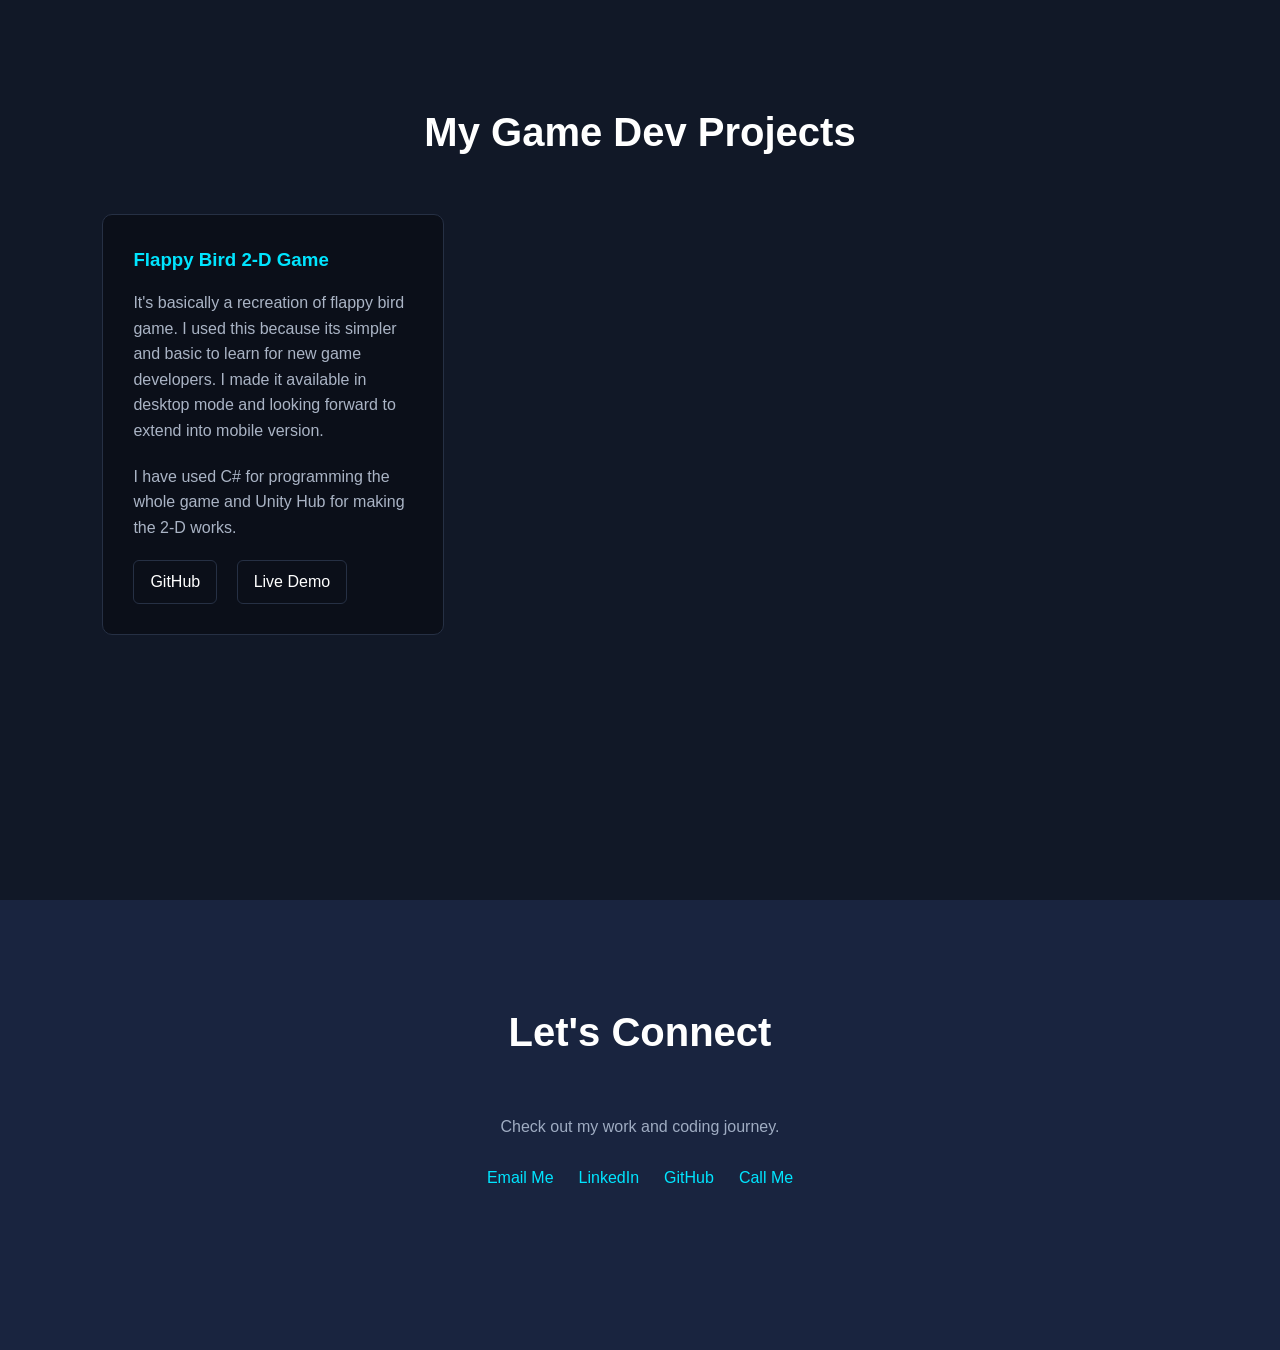
==== game_dev.html @ 0b39d2f4 "Add files via upload" ====
<!DOCTYPE html>
<html lang="en">

<head>
    <meta charset="UTF-8">
    <meta name="viewport" content="width=device-width, initial-scale=1.0">
    <title>Sumanth's Game Portofolio</title>
    <link rel="stylesheet" href="style.css">
</head>


<body>


    <section id="projects">

        <h2>My Game Dev Projects</h2>

        <div class="project-grid">


            <!-- PROJECT 1 -->

            <div class="project-tile">

                <h3>Flappy Bird 2-D Game</h3>

                <p>
                    It's basically a recreation of flappy bird game. I used this because its simpler and basic to learn for new game developers.
                    I made it available in desktop mode and looking forward to extend into mobile version.
                </p>

                <p>
                    I have used C# for programming the whole game and Unity Hub for making the 2-D works.

                </p>

                <a href="https://github.com/sumanthkumarkoti/Flappy_Bird_Unity" target="_blank">
                    GitHub
                </a>

                <a href="https://sumanthkoti.itch.io/flappy-bird" target="_blank">
                    Live Demo
                </a>

            </div>


            <!-- PROJECT 2 -->

            
            <!-- PROJECT 3 -->

           
        </div>

    </section>


    <section id="contact">
        <h2>Let's Connect</h2>
        <p>Check out my work and coding journey.</p>

        <div class="contact-links">
        <a href="mailto:pallisumanthkumarkoti@gmail.com">Email Me</a>

        <a href="https://www.linkedin.com/in/sumanthkumarkoti/"
           target="_blank">
            LinkedIn
        </a>

        <a href="https://github.com/sumanthkumarkoti/"
           target="_blank">
            GitHub
        </a>
        <a href="tel:+919848239269">Call Me</a>
    </div>
    </section>



</body>


</html>
---- style.css ----
* {
  box-sizing: border-box;
  margin: 0;
  padding: 0;
}

html {
  scroll-behavior: smooth;
}

body {
  font-family: Arial, sans-serif;
  background: #0b0f19;
  color: #ffffff;
  line-height: 1.6;
}

.profile-section {
    display: flex;
    align-items: center;
    justify-content: center;
    gap: 40px;
    padding: 50px 8%;
}

.profile-container {
    flex-shrink: 0;
    margin: 0;
}

.profile-pic {
    width: 180px;
    height: 180px;
    object-fit: cover;
    border-radius: 50%;
    border: 3px solid #00e5ff;
    box-shadow: 0 0 20px rgba(0, 229, 255, 0.4);
}

.profile-text {
    max-width: 550px;
}

.profile-pic:hover {
    transform: scale(1.05);
    box-shadow: 0 0 30px rgba(0, 229, 255, 0.7);
}

#navbar {
  position: fixed;
  top: 0;
  left: 0;
  width: 100%;
  height: 65px;
  background: #111827;
  display: flex;
  justify-content: flex-end;
  align-items: center;
  gap: 30px;
  padding: 0 8%;
  z-index: 1000;
  border-bottom: 1px solid #263044;
}

#navbar a {
  color: #ffffff;
  text-decoration: none;
  font-size: 1rem;
  transition: color 0.3s ease;
}

#navbar a:hover {
  color: #00e5ff;
  transform: translateY(-2px);
}

#welcome-section {
  height: 100vh;
  min-height: 600px;
  display: flex;
  justify-content: center;
  align-items: center;
  text-align: center;
  background: linear-gradient(135deg, #0b0f19, #111827);
  padding: 80px 20px 20px;
}

.welcome-content {
  max-width: 800px;
}

.intro {
  color: #00e5ff;
  font-size: 1.2rem;
  margin-bottom: 10px;
}

#welcome-section h1 {
  font-size: 5rem;
  margin-bottom: 10px;
  letter-spacing: 2px;
}

.subtitle {
  color: #aab4c5;
  font-size: 1.3rem;
  margin-bottom: 35px;
}

.button {
  display: inline-block;
  padding: 12px 28px;
  border: 1px solid #00e5ff;
  border-radius: 6px;
  color: #00e5ff;
  text-decoration: none;
  transition: all 0.3s ease;
}

.button:hover {
  background: #00e5ff;
  color: #0b0f19;
  transform: translateY(-5px);
  box-shadow: 0 8px 20px rgba(0, 229, 255, 0.35);
}

a {
    color: #00e5ff;
    text-decoration: none;
}

a:hover {
    color: #ffffff;
}

#projects {
  min-height: 100vh;
  padding: 100px 8%;
  background: #111827;
  text-align: center;
}

#projects h2,
#contact h2 {
  font-size: 2.5rem;
  margin-bottom: 50px;
}

.project-grid {
  max-width: 1100px;
  margin: 0 auto;
  display: grid;
  grid-template-columns: repeat(3, 1fr);
  gap: 25px;
}

.project-tile {
  background: #0b0f19;
  border: 1px solid #263044;
  border-radius: 10px;
  padding: 30px;
  text-align: left;
  transition: transform 0.3s ease, border-color 0.3s ease;
}

.project-tile:hover {
  transform: translateY(-8px);
  border-color: #00e5ff;
}

.project-tile h3 {
  color: #00e5ff;
  margin-bottom: 15px;
}

.project-tile p {
  color: #aab4c5;
  margin-bottom: 20px;
}

.project-tile a {
  display: inline-block;
  color: #ffffff;
  text-decoration: none;
  padding: 8px 16px;
  border: 1px solid #263044;
  border-radius: 6px;
  transition: all 0.3s ease;
  margin-right: 15px;
}

.project-tile a:hover {
  color: #0b0f19;
  background: #00e5ff;
  border-color: #00e5ff;
  transform: translateY(-3px);
  box-shadow: 0 5px 15px rgba(0, 229, 255, 0.3);
}

#contact {
  min-height: 50vh;
  padding: 100px 20px;
  text-align: center;
  background: #19243f;
}

#contact p {
  color: #9facc2;
  margin-bottom: 25px;
}

.contact-links {
  display: flex;
  justify-content: center;
  gap: 25px;
}

#profile-link {
  display: inline-block;
  color: #00e5ff;
  text-decoration: none;
  border: 1px solid #00e5ff;
  padding: 10px 25px;
  border-radius: 6px;
  transition: all 0.3s ease;
}

#profile-link:hover {
  background: #00e5ff;
  color: #0b0f19;
  transform: translateY(-5px);
  box-shadow: 0 8px 20px rgba(0, 229, 255, 0.663);  
}

/* Required media query */
@media (max-width: 768px) {

  #navbar {
    justify-content: center;
    gap: 18px;
    padding: 0 15px;
  }

  #navbar a {
    font-size: 0.9rem;
  }

  #welcome-section h1 {
    font-size: 3.5rem;
  }

  .subtitle {
    font-size: 1rem;
  }

  .project-grid {
    grid-template-columns: 1fr;
    gap: 25px;
  }

  #projects h2,
  #contact h2 {
    font-size: 2rem;
  }

  .profile-section {
        flex-direction: column;
        text-align: center;
        gap: 20px;
    }
}
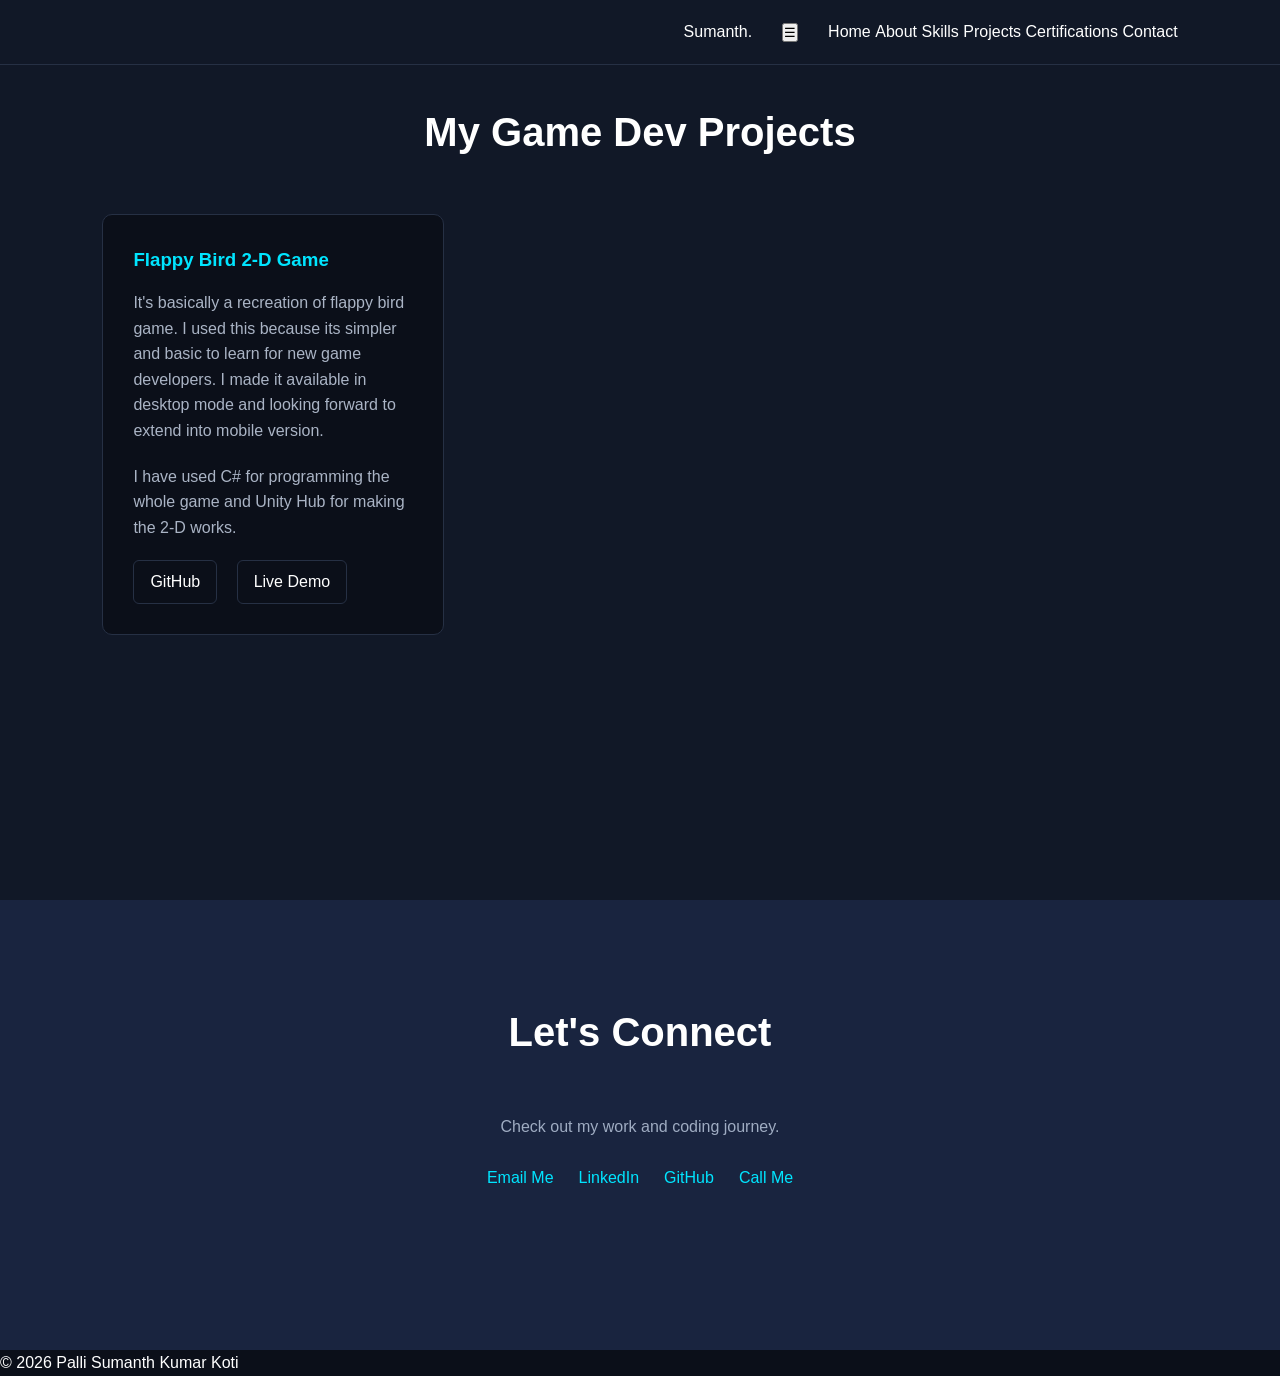
==== commit 91b30413: "Update game_dev.html" ====
--- a/game_dev.html
+++ b/game_dev.html
@@ -4,82 +4,63 @@
 <head>
     <meta charset="UTF-8">
     <meta name="viewport" content="width=device-width, initial-scale=1.0">
-    <title>Sumanth's Game Portofolio</title>
+    <title>Sumanth's Game Portfolio</title>
     <link rel="stylesheet" href="style.css">
 </head>
 
-
 <body>
 
+    <nav id="navbar" aria-label="Main navigation">
+        <a class="brand" href="index.html">Sumanth<span>.</span></a>
+        <button class="nav-toggle" aria-label="Toggle menu" aria-expanded="false">&#9776;</button>
+        <div class="nav-links">
+            <a href="index.html">Home</a>
+            <a href="personal.html#about">About</a>
+            <a href="personal.html#skills">Skills</a>
+            <a href="index.html#projects">Projects</a>
+            <a href="personal.html#certifications">Certifications</a>
+            <a href="#contact">Contact</a>
+        </div>
+    </nav>
 
     <section id="projects">
-
         <h2>My Game Dev Projects</h2>
-
         <div class="project-grid">
 
-
             <!-- PROJECT 1 -->
-
             <div class="project-tile">
-
                 <h3>Flappy Bird 2-D Game</h3>
-
                 <p>
                     It's basically a recreation of flappy bird game. I used this because its simpler and basic to learn for new game developers.
                     I made it available in desktop mode and looking forward to extend into mobile version.
                 </p>
-
-                <p>
-                    I have used C# for programming the whole game and Unity Hub for making the 2-D works.
-
-                </p>
-
-                <a href="https://github.com/sumanthkumarkoti/Flappy_Bird_Unity" target="_blank">
-                    GitHub
-                </a>
-
-                <a href="https://sumanthkoti.itch.io/flappy-bird" target="_blank">
-                    Live Demo
-                </a>
-
+                <p>I have used C# for programming the whole game and Unity Hub for making the 2-D works.</p>
+                <a href="https://github.com/sumanthkumarkoti/Flappy_Bird_Unity" target="_blank" rel="noopener">GitHub</a>
+                <a href="https://sumanthkoti.itch.io/flappy-bird" target="_blank" rel="noopener">Live Demo</a>
             </div>
-
 
             <!-- PROJECT 2 -->
 
-            
             <!-- PROJECT 3 -->
 
-           
         </div>
-
     </section>
-
 
     <section id="contact">
         <h2>Let's Connect</h2>
         <p>Check out my work and coding journey.</p>
-
         <div class="contact-links">
-        <a href="mailto:pallisumanthkumarkoti@gmail.com">Email Me</a>
-
-        <a href="https://www.linkedin.com/in/sumanthkumarkoti/"
-           target="_blank">
-            LinkedIn
-        </a>
-
-        <a href="https://github.com/sumanthkumarkoti/"
-           target="_blank">
-            GitHub
-        </a>
-        <a href="tel:+919848239269">Call Me</a>
-    </div>
+            <a href="mailto:pallisumanthkumarkoti@gmail.com">Email Me</a>
+            <a href="https://www.linkedin.com/in/sumanthkumarkoti/" target="_blank" rel="noopener">LinkedIn</a>
+            <a href="https://github.com/sumanthkumarkoti/" target="_blank" rel="noopener">GitHub</a>
+            <a href="tel:+919848239269">Call Me</a>
+        </div>
     </section>
-
-
+    <footer>
+        <p>&copy; 2026 Palli Sumanth Kumar Koti</p>
+    </footer>
+    <script src="script.js"></script>
 
 </body>
 
-
-</html>+</html>
